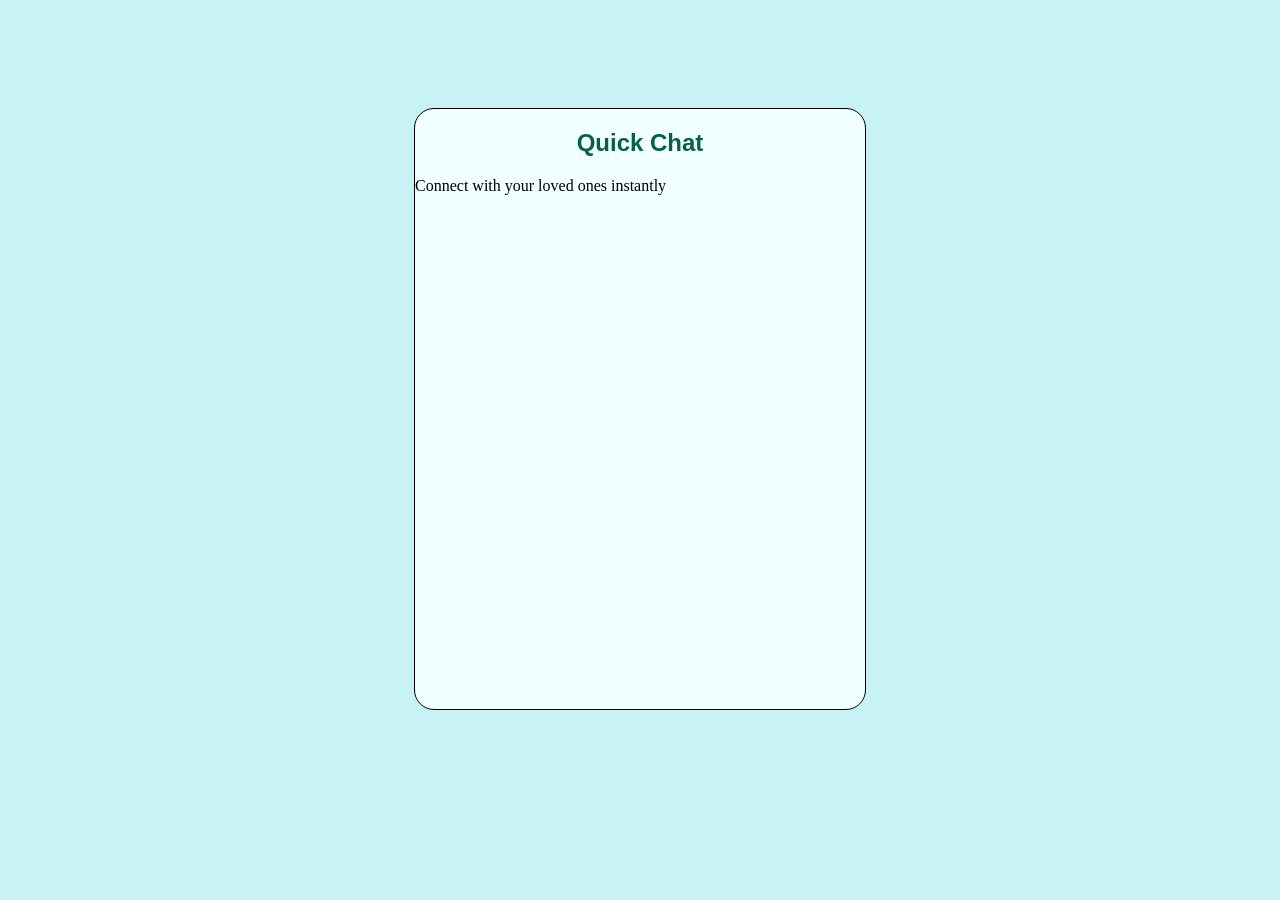
==== index.html @ 54b7ea17 "started the sign In page" ====
<!DOCTYPE html>
<html lang="en">
<head>
    <meta charset="UTF-8">
    <meta name="viewport" content="width=device-width, initial-scale=1.0">
    <title>Chat Application</title>
    <link rel="stylesheet" href="style.css">
</head>
<body>
    <script src="script.js"></script>
    <section>
        <div class="login">
            <div><h1>Quick Chat</h1></div>
            <div class="description">Connect with your loved ones instantly</div>
        </div>
    </section>
</body>
</html>
---- style.css ----
body{
    display: flex;
    align-items: center;
    justify-content: center;
    padding-top: 100px;
    padding-bottom: 100px;
    background-color: rgb(200, 243, 244);
}
.login{
    border: 1px solid black;
    height: 600px;
    width: 450px;
    border-radius: 20px;
    background-color: azure;
}
h1{
    text-align: center;
    color: rgb(8, 96, 67);
    font-family: Arial, Helvetica, sans-serif;
}
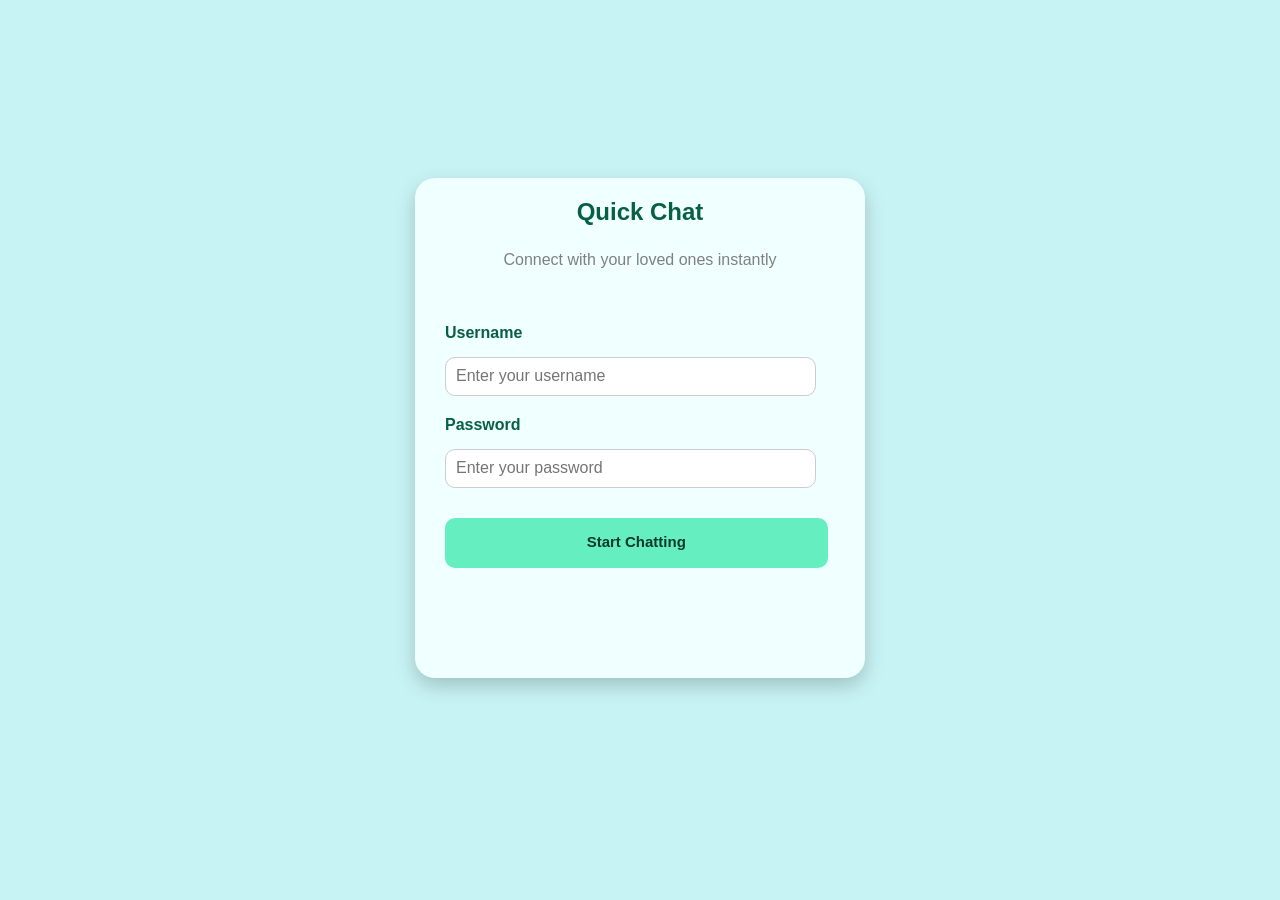
==== commit fa8cd3a6: "finished the login page" ====
--- a/index.html
+++ b/index.html
@@ -12,6 +12,13 @@
         <div class="login">
             <div><h1>Quick Chat</h1></div>
             <div class="description">Connect with your loved ones instantly</div>
+            <div class="form">
+                <div class="username">Username</div>
+                <div class="input"><input type="text" placeholder="Enter your username"></div>
+                <div class="username">Password</div>
+                <div class="input"><input type="text" placeholder="Enter your password"></div>
+                <div class="btn">Start Chatting</div>
+            </div>
         </div>
     </section>
 </body>
--- a/style.css
+++ b/style.css
@@ -2,19 +2,65 @@
     display: flex;
     align-items: center;
     justify-content: center;
-    padding-top: 100px;
-    padding-bottom: 100px;
+    padding-top: 150px;
+    padding-bottom: 150px;
     background-color: rgb(200, 243, 244);
 }
 .login{
-    border: 1px solid black;
-    height: 600px;
+    
+    height: 500px;
     width: 450px;
     border-radius: 20px;
     background-color: azure;
+    box-shadow: 0px 8px 20px rgba(0, 0, 0, 0.2);;
 }
 h1{
     text-align: center;
     color: rgb(8, 96, 67);
     font-family: Arial, Helvetica, sans-serif;
+    padding-top: 20px;
+}
+.description{
+    text-align: center;
+    font-family: sans-serif;
+    color: gray;
+    padding-top: 5px;
+    padding-bottom: 50px;
+}
+.username{
+    padding-left: 30px;
+    padding-bottom: 15px;
+    font-family: Arial, Helvetica, sans-serif;
+    font-size: 16px;
+    font-weight: bold;
+    color: rgb(8, 96, 67);
+    padding-top: 5px;
+}
+.input{
+    padding-left: 30px;
+    border-radius: 2px;
+    padding-bottom: 15px;
+}
+.input input {
+    height: 35px;          
+    width: 85%;            
+    border-radius: 10px;  
+    border: 1px solid #ccc;
+    padding-left: 10px;    
+    font-size: 16px;
+}
+.btn{
+    height: 35px;          
+    width: 85%;
+    margin-left: 30px;
+    margin-top: 15px;
+   text-align: center;
+   padding-top: 15px;
+   border-radius: 10px;
+   background-color: rgb(101, 238, 192);
+   font-size: 15px;
+   color: rgb(11, 58, 42);
+   font-family: sans-serif;
+   font-weight: bold;
+   
 }
